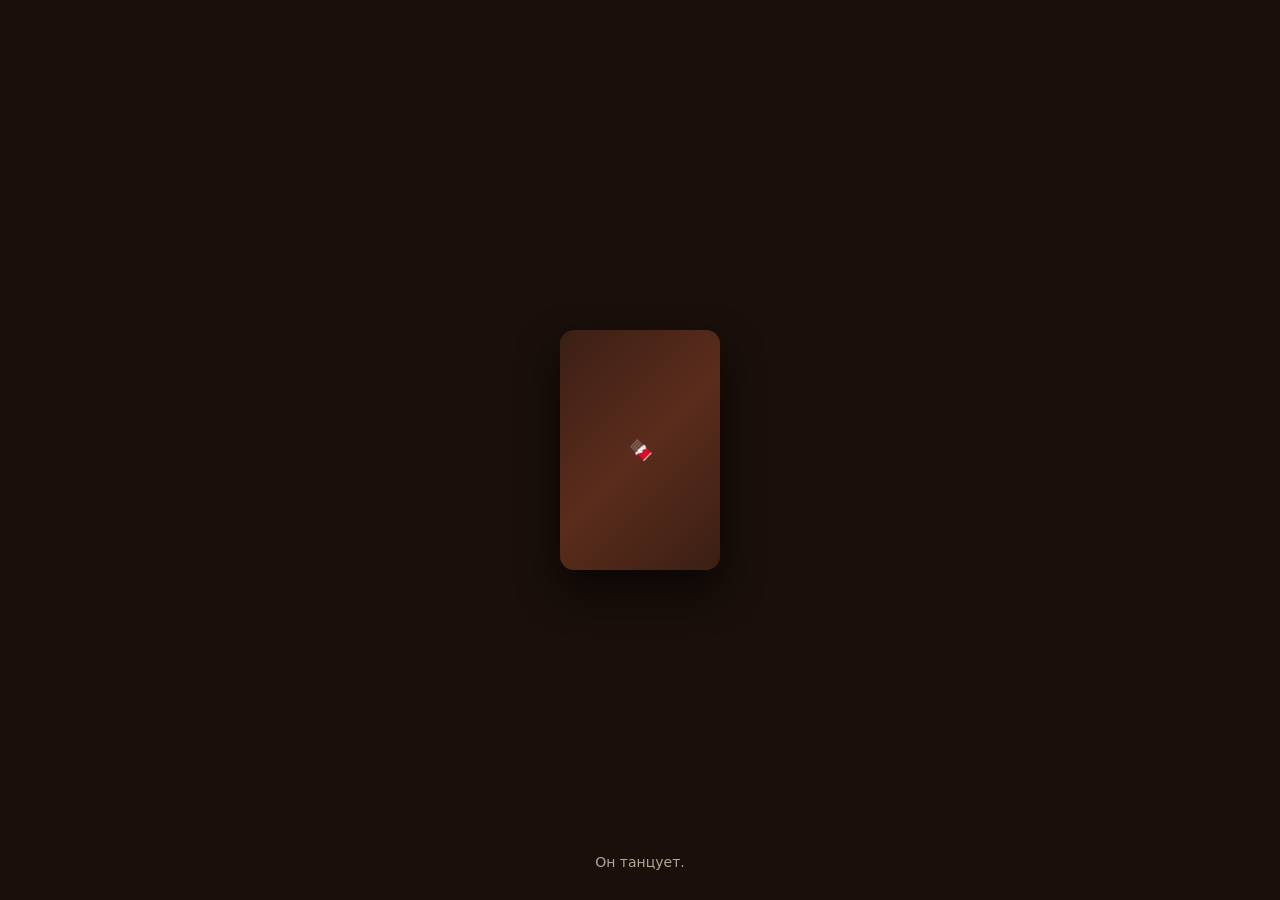
==== Index.html @ 428764fa "Revise HTML structure and styles for chocolate theme" ====
<!DOCTYPE html>
<html lang="ru">
<head>
  <meta charset="UTF-8" />
  <meta name="viewport" content="width=device-width, initial-scale=1.0"/>
  <title>Танцующий шоколад</title>

  <style>
    body {
      margin: 0;
      height: 100vh;
      background: #1a0f0a;
      display: flex;
      align-items: center;
      justify-content: center;
      font-family: system-ui, sans-serif;
      color: #f5e6d3;
      overflow: hidden;
      user-select: none;
    }

    #choco {
      width: 160px;
      height: 240px;
      background: linear-gradient(
        135deg,
        #3b1f14,
        #5a2c1c,
        #3b1f14
      );
      border-radius: 14px;
      box-shadow: 0 20px 40px rgba(0,0,0,0.6);
      display: flex;
      align-items: center;
      justify-content: center;
      font-size: 20px;
      text-align: center;
      animation: dance1 2s infinite ease-in-out;
    }

    #text {
      position: absolute;
      bottom: 30px;
      opacity: 0.7;
      font-size: 14px;
      text-align: center;
      padding: 0 20px;
    }

    @keyframes dance1 {
      0% { transform: rotate(-3deg) translateY(0); }
      50% { transform: rotate(3deg) translateY(-15px); }
      100% { transform: rotate(-3deg) translateY(0); }
    }

    @keyframes dance2 {
      0% { transform: scale(1) rotate(0); }
      50% { transform: scale(1.1) rotate(8deg); }
      100% { transform: scale(1) rotate(0); }
    }

    @keyframes dance3 {
      0% { transform: translateX(-10px); }
      25% { transform: translateX(10px); }
      50% { transform: translateX(-10px); }
      75% { transform: translateX(10px); }
      100% { transform: translateX(0); }
    }
  </style>
</head>
<body>

  <div id="choco">🍫</div>
  <div id="text">Он танцует.</div>

  <script>
    const choco = document.getElementById("choco");
    const text = document.getElementById("text");

    const dances = ["dance1", "dance2", "dance3"];
    const phrases = [
      "Я шоколад. Я танцую.",
      "Не спрашивай.",
      "Ты всё ещё здесь?",
      "Мне нравится ритм.",
      "Это не баг."
    ];

    let lastAction = Date.now();

    function randomDance() {
      const d = dances[Math.floor(Math.random() * dances.length)];
      choco.style.animation = d + " 1.8s infinite ease-in-out";
      text.textContent = phrases[Math.floor(Math.random() * phrases.length)];
    }

    choco.addEventListener("click", () => {
      randomDance();
      lastAction = Date.now();
    });

    setInterval(() => {
      if (Date.now() - lastAction > 8000) {
        text.textContent = "Ты просто смотришь. Это странно.";
      }
    }, 1000);
  </script>

</body>
</html>
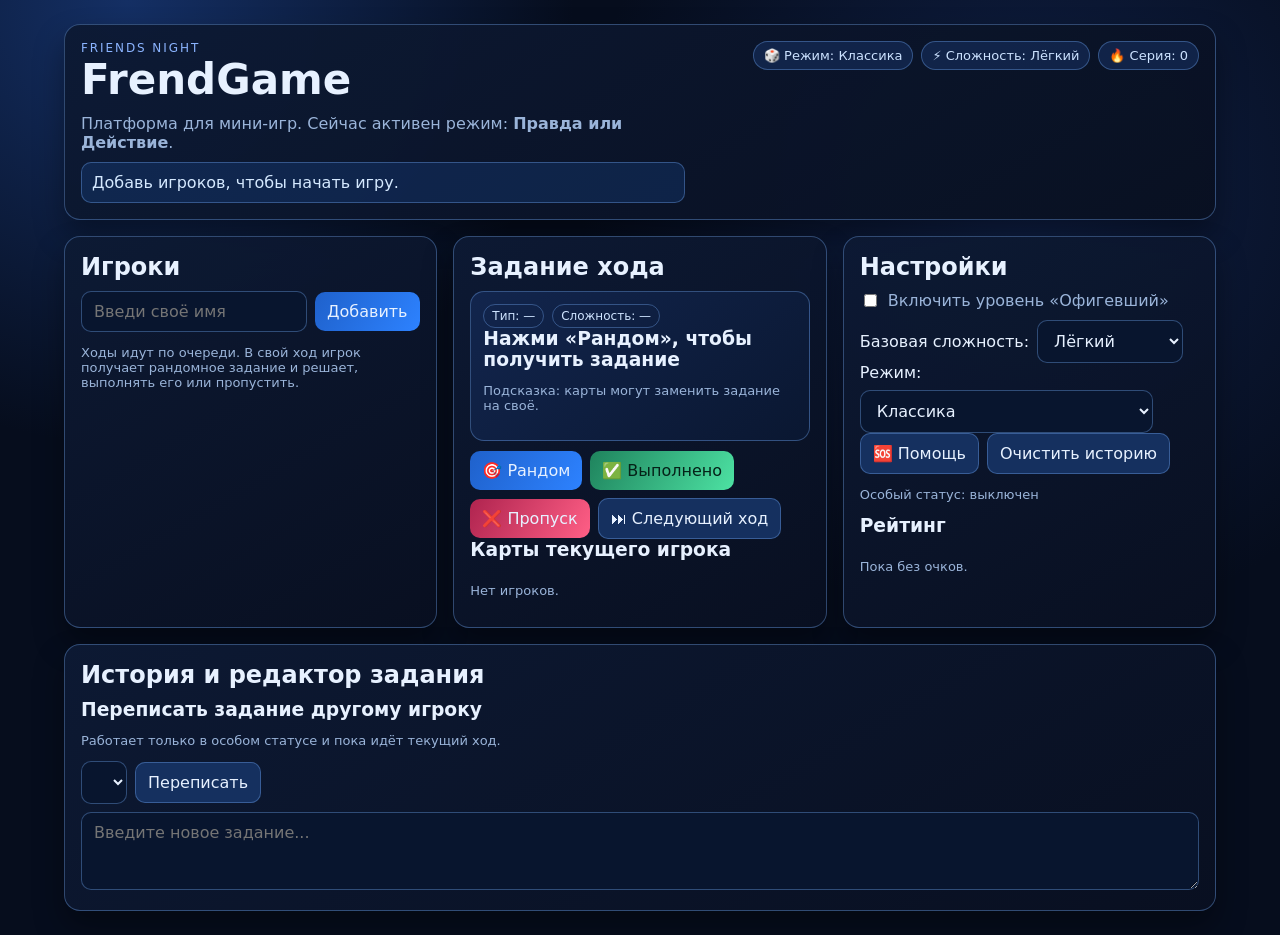
==== commit 257b929d: "Рефакторинг сайта в FrendGame с разделением на файлы" ====
--- a/Index.html
+++ b/Index.html
@@ -2,109 +2,110 @@
 <html lang="ru">
 <head>
   <meta charset="UTF-8" />
-  <meta name="viewport" content="width=device-width, initial-scale=1.0"/>
-  <title>Танцующий шоколад</title>
-
-  <style>
-    body {
-      margin: 0;
-      height: 100vh;
-      background: #1a0f0a;
-      display: flex;
-      align-items: center;
-      justify-content: center;
-      font-family: system-ui, sans-serif;
-      color: #f5e6d3;
-      overflow: hidden;
-      user-select: none;
-    }
-
-    #choco {
-      width: 160px;
-      height: 240px;
-      background: linear-gradient(
-        135deg,
-        #3b1f14,
-        #5a2c1c,
-        #3b1f14
-      );
-      border-radius: 14px;
-      box-shadow: 0 20px 40px rgba(0,0,0,0.6);
-      display: flex;
-      align-items: center;
-      justify-content: center;
-      font-size: 20px;
-      text-align: center;
-      animation: dance1 2s infinite ease-in-out;
-    }
-
-    #text {
-      position: absolute;
-      bottom: 30px;
-      opacity: 0.7;
-      font-size: 14px;
-      text-align: center;
-      padding: 0 20px;
-    }
-
-    @keyframes dance1 {
-      0% { transform: rotate(-3deg) translateY(0); }
-      50% { transform: rotate(3deg) translateY(-15px); }
-      100% { transform: rotate(-3deg) translateY(0); }
-    }
-
-    @keyframes dance2 {
-      0% { transform: scale(1) rotate(0); }
-      50% { transform: scale(1.1) rotate(8deg); }
-      100% { transform: scale(1) rotate(0); }
-    }
-
-    @keyframes dance3 {
-      0% { transform: translateX(-10px); }
-      25% { transform: translateX(10px); }
-      50% { transform: translateX(-10px); }
-      75% { transform: translateX(10px); }
-      100% { transform: translateX(0); }
-    }
-  </style>
+  <meta name="viewport" content="width=device-width, initial-scale=1.0" />
+  <title>FrendGame — Правда или Действие</title>
+  <link rel="stylesheet" href="styles.css" />
 </head>
 <body>
+  <main class="layout">
+    <header class="panel hero">
+      <div>
+        <p class="eyebrow">FRIENDS NIGHT</p>
+        <h1>FrendGame</h1>
+        <p class="subtitle">Платформа для мини-игр. Сейчас активен режим: <strong>Правда или Действие</strong>.</p>
+        <div id="turnStatus" class="status">Добавь игроков, чтобы начать игру.</div>
+      </div>
+      <div class="badges">
+        <span id="modeBadge" class="badge">🎲 Режим: Классика</span>
+        <span id="difficultyBadge" class="badge">⚡ Сложность: Лёгкий</span>
+        <span id="streakBadge" class="badge">🔥 Серия: 0</span>
+      </div>
+    </header>
 
-  <div id="choco">🍫</div>
-  <div id="text">Он танцует.</div>
+    <section class="grid">
+      <article class="panel">
+        <h2>Игроки</h2>
+        <div class="row">
+          <input id="playerName" type="text" placeholder="Введи своё имя" />
+          <button id="addPlayerBtn">Добавить</button>
+        </div>
+        <p class="hint">Ходы идут по очереди. В свой ход игрок получает рандомное задание и решает, выполнять его или пропустить.</p>
+        <ul id="playersList" class="list"></ul>
+      </article>
 
-  <script>
-    const choco = document.getElementById("choco");
-    const text = document.getElementById("text");
+      <article class="panel">
+        <h2>Задание хода</h2>
+        <div class="task">
+          <div class="row">
+            <span id="taskType" class="pill">Тип: —</span>
+            <span id="taskDiff" class="pill">Сложность: —</span>
+          </div>
+          <h3 id="taskText">Нажми «Рандом», чтобы получить задание</h3>
+          <p id="taskHint" class="hint">Подсказка: карты могут заменить задание на своё.</p>
+        </div>
 
-    const dances = ["dance1", "dance2", "dance3"];
-    const phrases = [
-      "Я шоколад. Я танцую.",
-      "Не спрашивай.",
-      "Ты всё ещё здесь?",
-      "Мне нравится ритм.",
-      "Это не баг."
-    ];
+        <div class="row controls">
+          <button id="randomBtn">🎯 Рандом</button>
+          <button id="doneBtn" class="ok">✅ Выполнено</button>
+          <button id="failBtn" class="danger">❌ Пропуск</button>
+          <button id="nextTurnBtn" class="secondary">⏭ Следующий ход</button>
+        </div>
 
-    let lastAction = Date.now();
+        <h3>Карты текущего игрока</h3>
+        <div id="playerCards" class="cards"></div>
+      </article>
 
-    function randomDance() {
-      const d = dances[Math.floor(Math.random() * dances.length)];
-      choco.style.animation = d + " 1.8s infinite ease-in-out";
-      text.textContent = phrases[Math.floor(Math.random() * phrases.length)];
-    }
+      <article class="panel">
+        <h2>Настройки</h2>
 
-    choco.addEventListener("click", () => {
-      randomDance();
-      lastAction = Date.now();
-    });
+        <label class="switch">
+          <input type="checkbox" id="ultraEnabled" />
+          Включить уровень «Офигевший»
+        </label>
 
-    setInterval(() => {
-      if (Date.now() - lastAction > 8000) {
-        text.textContent = "Ты просто смотришь. Это странно.";
-      }
-    }, 1000);
-  </script>
+        <div class="row">
+          <label for="difficultySelect">Базовая сложность:</label>
+          <select id="difficultySelect">
+            <option value="easy">Лёгкий</option>
+            <option value="hard">Сложный</option>
+            <option value="ultra">Офигевший</option>
+          </select>
+        </div>
 
+        <div class="row">
+          <label for="modeSelect">Режим:</label>
+          <select id="modeSelect">
+            <option value="classic">Классика</option>
+            <option value="ai">ИИ режим (без ограничений)</option>
+          </select>
+        </div>
+
+        <div class="row">
+          <button id="helpBtn" class="secondary">🆘 Помощь</button>
+          <button id="clearLogBtn" class="secondary">Очистить историю</button>
+        </div>
+
+        <p id="specialStatus" class="hint">Особый статус: выключен</p>
+
+        <h3>Рейтинг</h3>
+        <div id="scoreBoard" class="score"></div>
+      </article>
+
+      <article class="panel wide">
+        <h2>История и редактор задания</h2>
+        <ul id="gameLog" class="list"></ul>
+
+        <h3>Переписать задание другому игроку</h3>
+        <p class="hint">Работает только в особом статусе и пока идёт текущий ход.</p>
+        <div class="row">
+          <select id="targetPlayer"></select>
+          <button id="rewriteBtn" class="secondary">Переписать</button>
+        </div>
+        <textarea id="rewriteText" placeholder="Введите новое задание..."></textarea>
+      </article>
+    </section>
+  </main>
+
+  <script type="module" src="app.js"></script>
 </body>
 </html>
--- a/styles.css
+++ b/styles.css
@@ -0,0 +1,166 @@
+:root {
+  --bg: #060d1d;
+  --panel: #0d1a34;
+  --panel-2: #12264d;
+  --text: #e7f1ff;
+  --muted: #9ab4d9;
+  --accent: #2d82ff;
+  --line: rgba(120, 178, 255, 0.35);
+  --good: #4de2a3;
+  --bad: #ff5f86;
+}
+
+* { box-sizing: border-box; }
+
+body {
+  margin: 0;
+  background:
+    radial-gradient(circle at 10% 0%, #142f64 0%, transparent 30%),
+    radial-gradient(circle at 80% 20%, #0f1f44 0%, transparent 35%),
+    var(--bg);
+  color: var(--text);
+  font-family: Inter, system-ui, sans-serif;
+}
+
+.layout {
+  max-width: 1200px;
+  margin: 0 auto;
+  padding: 24px;
+  display: grid;
+  gap: 16px;
+}
+
+.panel {
+  background: linear-gradient(150deg, rgba(13, 26, 52, .96), rgba(9, 16, 33, .96));
+  border: 1px solid var(--line);
+  border-radius: 16px;
+  padding: 16px;
+  box-shadow: 0 16px 30px rgba(0, 0, 0, .35);
+}
+
+.hero {
+  display: grid;
+  grid-template-columns: 1.2fr 1fr;
+  gap: 10px;
+  align-items: start;
+}
+
+.eyebrow {
+  letter-spacing: .16em;
+  font-size: 12px;
+  color: #8bb4ff;
+  margin: 0;
+}
+
+h1, h2, h3 { margin: 0 0 10px; }
+h1 { font-size: clamp(28px, 4vw, 42px); }
+.subtitle { margin: 0 0 10px; color: var(--muted); }
+
+.status {
+  border: 1px solid var(--line);
+  background: rgba(45, 130, 255, 0.15);
+  color: #d5e9ff;
+  border-radius: 10px;
+  padding: 10px;
+}
+
+.badges { display: flex; flex-wrap: wrap; gap: 8px; justify-content: flex-end; }
+.badge {
+  border: 1px solid var(--line);
+  border-radius: 999px;
+  padding: 6px 10px;
+  background: rgba(20, 43, 88, 0.7);
+  color: #cce2ff;
+  font-size: 13px;
+}
+
+.grid {
+  display: grid;
+  grid-template-columns: repeat(3, minmax(250px, 1fr));
+  gap: 16px;
+}
+
+.wide { grid-column: span 3; }
+
+.row { display: flex; flex-wrap: wrap; gap: 8px; align-items: center; }
+
+input, select, button, textarea {
+  background: #08152e;
+  color: var(--text);
+  border: 1px solid var(--line);
+  border-radius: 10px;
+  padding: 10px 12px;
+  font: inherit;
+}
+
+input, select { min-height: 40px; }
+input[type="checkbox"] { min-height: auto; accent-color: var(--accent); }
+textarea { width: 100%; min-height: 78px; resize: vertical; margin-top: 8px; }
+
+button {
+  border: none;
+  background: linear-gradient(120deg, #1f61cb, #2d82ff);
+  cursor: pointer;
+}
+
+button.secondary {
+  background: #15305f;
+  border: 1px solid var(--line);
+}
+
+button.ok { background: linear-gradient(120deg, #1f835d, var(--good)); color: #052218; }
+button.danger { background: linear-gradient(120deg, #af244f, var(--bad)); }
+
+.list { margin: 0; padding-left: 18px; color: var(--muted); }
+.hint { color: var(--muted); font-size: 13px; }
+
+.task {
+  border: 1px solid var(--line);
+  border-radius: 14px;
+  background: linear-gradient(140deg, #12254d, #0a1731);
+  padding: 12px;
+  min-height: 150px;
+}
+
+.pill {
+  border: 1px solid var(--line);
+  border-radius: 999px;
+  padding: 4px 8px;
+  font-size: 12px;
+  color: #cfe4ff;
+}
+
+.controls { margin-top: 10px; }
+
+.cards {
+  display: grid;
+  grid-template-columns: repeat(auto-fit, minmax(140px, 1fr));
+  gap: 8px;
+}
+
+.card {
+  border: 1px solid var(--line);
+  border-radius: 12px;
+  background: rgba(20, 43, 88, .45);
+  padding: 8px;
+  font-size: 13px;
+}
+
+.score { display: grid; gap: 8px; }
+.score-item {
+  display: flex;
+  justify-content: space-between;
+  border: 1px solid var(--line);
+  border-radius: 10px;
+  padding: 8px 10px;
+  background: rgba(10, 24, 50, 0.75);
+}
+
+.switch { display: flex; gap: 8px; align-items: center; color: var(--muted); margin-bottom: 10px; }
+
+@media (max-width: 980px) {
+  .hero { grid-template-columns: 1fr; }
+  .badges { justify-content: flex-start; }
+  .grid { grid-template-columns: 1fr; }
+  .wide { grid-column: span 1; }
+}
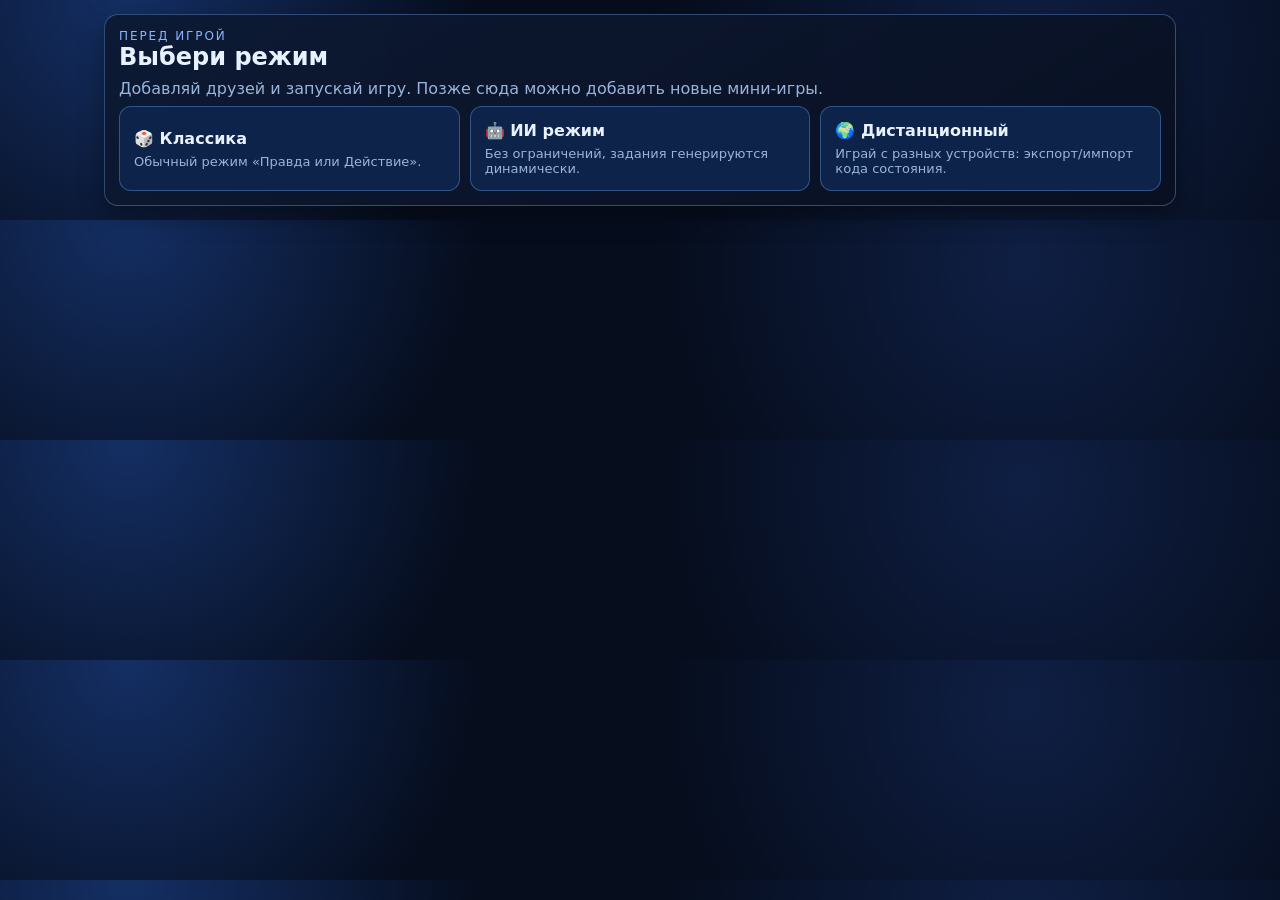
==== commit 76a11452: "Устранить конфликт ветки и добавить fallback от 404" ====
--- a/Index.html
+++ b/Index.html
@@ -8,101 +8,108 @@
 </head>
 <body>
   <main class="layout">
-    <header class="panel hero">
-      <div>
-        <p class="eyebrow">FRIENDS NIGHT</p>
-        <h1>FrendGame</h1>
-        <p class="subtitle">Платформа для мини-игр. Сейчас активен режим: <strong>Правда или Действие</strong>.</p>
-        <div id="turnStatus" class="status">Добавь игроков, чтобы начать игру.</div>
+    <section id="modeGate" class="panel gate">
+      <p class="eyebrow">ПЕРЕД ИГРОЙ</p>
+      <h1>Выбери режим</h1>
+      <p class="subtitle">Добавляй друзей и запускай игру. Позже сюда можно добавить новые мини‑игры.</p>
+      <div class="mode-grid">
+        <button class="mode-btn" data-gamemode="classic">
+          <strong>🎲 Классика</strong>
+          <span>Обычный режим «Правда или Действие».</span>
+        </button>
+        <button class="mode-btn" data-gamemode="ai">
+          <strong>🤖 ИИ режим</strong>
+          <span>Без ограничений, задания генерируются динамически.</span>
+        </button>
+        <button class="mode-btn" data-gamemode="remote">
+          <strong>🌍 Дистанционный</strong>
+          <span>Играй с разных устройств: экспорт/импорт кода состояния.</span>
+        </button>
       </div>
-      <div class="badges">
-        <span id="modeBadge" class="badge">🎲 Режим: Классика</span>
-        <span id="difficultyBadge" class="badge">⚡ Сложность: Лёгкий</span>
-        <span id="streakBadge" class="badge">🔥 Серия: 0</span>
-      </div>
-    </header>
+    </section>
 
-    <section class="grid">
-      <article class="panel">
-        <h2>Игроки</h2>
-        <div class="row">
-          <input id="playerName" type="text" placeholder="Введи своё имя" />
-          <button id="addPlayerBtn">Добавить</button>
+    <section id="gameApp" class="hidden">
+      <header class="panel hero">
+        <div>
+          <p class="eyebrow">FRIENDS NIGHT</p>
+          <h1>FrendGame</h1>
+          <p class="subtitle">Первый режим: <strong>Правда или Действие</strong>.</p>
+          <div id="turnStatus" class="status">Добавь игроков, чтобы начать игру.</div>
         </div>
-        <p class="hint">Ходы идут по очереди. В свой ход игрок получает рандомное задание и решает, выполнять его или пропустить.</p>
-        <ul id="playersList" class="list"></ul>
-      </article>
+        <div class="badges">
+          <span id="modeBadge" class="badge">🎲 Режим: Классика</span>
+          <span id="difficultyBadge" class="badge">⚡ Сложность: Лёгкий</span>
+          <span id="streakBadge" class="badge">🔥 Серия: 0</span>
+        </div>
+      </header>
 
-      <article class="panel">
-        <h2>Задание хода</h2>
-        <div class="task">
+      <section class="grid">
+        <article class="panel">
+          <h2>Игроки</h2>
           <div class="row">
-            <span id="taskType" class="pill">Тип: —</span>
-            <span id="taskDiff" class="pill">Сложность: —</span>
+            <input id="playerName" type="text" placeholder="Введи имя" />
+            <button id="addPlayerBtn">Добавить</button>
           </div>
-          <h3 id="taskText">Нажми «Рандом», чтобы получить задание</h3>
-          <p id="taskHint" class="hint">Подсказка: карты могут заменить задание на своё.</p>
-        </div>
+          <p class="hint">Ходы идут по очереди. Нажми «Рандом», выполни задание и получай карты.</p>
+          <ul id="playersList" class="list"></ul>
+        </article>
 
-        <div class="row controls">
-          <button id="randomBtn">🎯 Рандом</button>
-          <button id="doneBtn" class="ok">✅ Выполнено</button>
-          <button id="failBtn" class="danger">❌ Пропуск</button>
-          <button id="nextTurnBtn" class="secondary">⏭ Следующий ход</button>
-        </div>
+        <article class="panel">
+          <h2>Задание</h2>
+          <div class="task">
+            <div class="row">
+              <span id="taskType" class="pill">Тип: —</span>
+              <span id="taskDiff" class="pill">Сложность: —</span>
+            </div>
+            <h3 id="taskText">Нажми «Рандом», чтобы получить задание</h3>
+            <p id="taskHint" class="hint">Подсказка: карты могут заменить задание на своё.</p>
+          </div>
 
-        <h3>Карты текущего игрока</h3>
-        <div id="playerCards" class="cards"></div>
-      </article>
+          <div class="row controls">
+            <button id="randomBtn">🎯 Рандом</button>
+            <button id="doneBtn" class="ok">✅ Выполнено</button>
+            <button id="failBtn" class="danger">❌ Пропуск</button>
+            <button id="nextTurnBtn" class="secondary">⏭ Следующий ход</button>
+          </div>
 
-      <article class="panel">
-        <h2>Настройки</h2>
+          <h3>Карты текущего игрока</h3>
+          <div id="playerCards" class="cards"></div>
+        </article>
 
-        <label class="switch">
-          <input type="checkbox" id="ultraEnabled" />
-          Включить уровень «Офигевший»
-        </label>
+        <article class="panel">
+          <h2>Настройки</h2>
+          <label class="switch"><input type="checkbox" id="ultraEnabled" /> Включить уровень «Офигевший»</label>
+          <div class="row">
+            <label for="difficultySelect">Базовая сложность:</label>
+            <select id="difficultySelect">
+              <option value="easy">Лёгкий</option>
+              <option value="hard">Сложный</option>
+              <option value="ultra">Офигевший</option>
+            </select>
+          </div>
+          <div class="row">
+            <button id="helpBtn" class="secondary">🆘 Помощь</button>
+            <button id="clearLogBtn" class="secondary">Очистить историю</button>
+          </div>
+          <h3>Рейтинг</h3>
+          <div id="scoreBoard" class="score"></div>
+        </article>
 
-        <div class="row">
-          <label for="difficultySelect">Базовая сложность:</label>
-          <select id="difficultySelect">
-            <option value="easy">Лёгкий</option>
-            <option value="hard">Сложный</option>
-            <option value="ultra">Офигевший</option>
-          </select>
-        </div>
+        <article id="remotePanel" class="panel wide hidden">
+          <h2>Дистанционная игра (beta)</h2>
+          <p class="hint">Чтобы играть с разных устройств: нажми «Экспорт», отправь код другу, на другом устройстве вставь код и нажми «Импорт».</p>
+          <div class="row">
+            <button id="exportStateBtn" class="secondary">Экспорт кода</button>
+            <button id="importStateBtn" class="secondary">Импорт кода</button>
+          </div>
+          <textarea id="syncPayload" placeholder="Код состояния для обмена между устройствами"></textarea>
+        </article>
 
-        <div class="row">
-          <label for="modeSelect">Режим:</label>
-          <select id="modeSelect">
-            <option value="classic">Классика</option>
-            <option value="ai">ИИ режим (без ограничений)</option>
-          </select>
-        </div>
-
-        <div class="row">
-          <button id="helpBtn" class="secondary">🆘 Помощь</button>
-          <button id="clearLogBtn" class="secondary">Очистить историю</button>
-        </div>
-
-        <p id="specialStatus" class="hint">Особый статус: выключен</p>
-
-        <h3>Рейтинг</h3>
-        <div id="scoreBoard" class="score"></div>
-      </article>
-
-      <article class="panel wide">
-        <h2>История и редактор задания</h2>
-        <ul id="gameLog" class="list"></ul>
-
-        <h3>Переписать задание другому игроку</h3>
-        <p class="hint">Работает только в особом статусе и пока идёт текущий ход.</p>
-        <div class="row">
-          <select id="targetPlayer"></select>
-          <button id="rewriteBtn" class="secondary">Переписать</button>
-        </div>
-        <textarea id="rewriteText" placeholder="Введите новое задание..."></textarea>
-      </article>
+        <article class="panel wide">
+          <h2>История</h2>
+          <ul id="gameLog" class="list"></ul>
+        </article>
+      </section>
     </section>
   </main>
 
--- a/styles.css
+++ b/styles.css
@@ -1,7 +1,5 @@
 :root {
   --bg: #060d1d;
-  --panel: #0d1a34;
-  --panel-2: #12264d;
   --text: #e7f1ff;
   --muted: #9ab4d9;
   --accent: #2d82ff;
@@ -9,158 +7,59 @@
   --good: #4de2a3;
   --bad: #ff5f86;
 }
-
 * { box-sizing: border-box; }
-
 body {
   margin: 0;
-  background:
-    radial-gradient(circle at 10% 0%, #142f64 0%, transparent 30%),
-    radial-gradient(circle at 80% 20%, #0f1f44 0%, transparent 35%),
-    var(--bg);
+  background: radial-gradient(circle at 10% 0%, #142f64 0%, transparent 30%), radial-gradient(circle at 80% 20%, #0f1f44 0%, transparent 35%), var(--bg);
   color: var(--text);
   font-family: Inter, system-ui, sans-serif;
 }
+.layout { max-width: 1100px; margin: 0 auto; padding: 14px; display: grid; gap: 12px; }
+.panel { background: linear-gradient(150deg, rgba(13, 26, 52, .96), rgba(9, 16, 33, .96)); border: 1px solid var(--line); border-radius: 14px; padding: 14px; box-shadow: 0 10px 26px rgba(0, 0, 0, .35); }
+.hidden { display: none !important; }
 
-.layout {
-  max-width: 1200px;
-  margin: 0 auto;
-  padding: 24px;
-  display: grid;
-  gap: 16px;
-}
+.gate h1 { margin: 0 0 8px; }
+.mode-grid { display: grid; grid-template-columns: repeat(auto-fit, minmax(220px, 1fr)); gap: 10px; }
+.mode-btn { text-align: left; padding: 14px; border-radius: 12px; border: 1px solid var(--line); background: #0d234a; color: var(--text); }
+.mode-btn span { display: block; color: var(--muted); font-size: 13px; margin-top: 6px; }
 
-.panel {
-  background: linear-gradient(150deg, rgba(13, 26, 52, .96), rgba(9, 16, 33, .96));
-  border: 1px solid var(--line);
-  border-radius: 16px;
-  padding: 16px;
-  box-shadow: 0 16px 30px rgba(0, 0, 0, .35);
-}
+.hero { display: grid; grid-template-columns: 1fr; gap: 10px; }
+.eyebrow { letter-spacing: .16em; font-size: 12px; color: #8bb4ff; margin: 0; }
+h1, h2, h3 { margin: 0 0 10px; }
+.subtitle { margin: 0 0 8px; color: var(--muted); }
+.status { border: 1px solid var(--line); background: rgba(45, 130, 255, 0.15); color: #d5e9ff; border-radius: 10px; padding: 10px; }
+.badges { display: flex; flex-wrap: wrap; gap: 8px; }
+.badge { border: 1px solid var(--line); border-radius: 999px; padding: 6px 10px; background: rgba(20, 43, 88, 0.7); color: #cce2ff; font-size: 13px; }
 
-.hero {
-  display: grid;
-  grid-template-columns: 1.2fr 1fr;
-  gap: 10px;
-  align-items: start;
-}
-
-.eyebrow {
-  letter-spacing: .16em;
-  font-size: 12px;
-  color: #8bb4ff;
-  margin: 0;
-}
-
-h1, h2, h3 { margin: 0 0 10px; }
-h1 { font-size: clamp(28px, 4vw, 42px); }
-.subtitle { margin: 0 0 10px; color: var(--muted); }
-
-.status {
-  border: 1px solid var(--line);
-  background: rgba(45, 130, 255, 0.15);
-  color: #d5e9ff;
-  border-radius: 10px;
-  padding: 10px;
-}
-
-.badges { display: flex; flex-wrap: wrap; gap: 8px; justify-content: flex-end; }
-.badge {
-  border: 1px solid var(--line);
-  border-radius: 999px;
-  padding: 6px 10px;
-  background: rgba(20, 43, 88, 0.7);
-  color: #cce2ff;
-  font-size: 13px;
-}
-
-.grid {
-  display: grid;
-  grid-template-columns: repeat(3, minmax(250px, 1fr));
-  gap: 16px;
-}
-
-.wide { grid-column: span 3; }
-
+.grid { display: grid; grid-template-columns: 1fr; gap: 12px; }
+.wide { grid-column: span 1; }
 .row { display: flex; flex-wrap: wrap; gap: 8px; align-items: center; }
 
 input, select, button, textarea {
-  background: #08152e;
-  color: var(--text);
-  border: 1px solid var(--line);
-  border-radius: 10px;
-  padding: 10px 12px;
-  font: inherit;
+  background: #08152e; color: var(--text); border: 1px solid var(--line);
+  border-radius: 10px; padding: 10px 12px; font: inherit;
 }
-
-input, select { min-height: 40px; }
+input, select, button { min-height: 42px; }
 input[type="checkbox"] { min-height: auto; accent-color: var(--accent); }
-textarea { width: 100%; min-height: 78px; resize: vertical; margin-top: 8px; }
-
-button {
-  border: none;
-  background: linear-gradient(120deg, #1f61cb, #2d82ff);
-  cursor: pointer;
-}
-
-button.secondary {
-  background: #15305f;
-  border: 1px solid var(--line);
-}
-
+textarea { width: 100%; min-height: 92px; resize: vertical; }
+button { border: none; background: linear-gradient(120deg, #1f61cb, #2d82ff); cursor: pointer; }
+button.secondary { background: #15305f; border: 1px solid var(--line); }
 button.ok { background: linear-gradient(120deg, #1f835d, var(--good)); color: #052218; }
 button.danger { background: linear-gradient(120deg, #af244f, var(--bad)); }
 
 .list { margin: 0; padding-left: 18px; color: var(--muted); }
 .hint { color: var(--muted); font-size: 13px; }
-
-.task {
-  border: 1px solid var(--line);
-  border-radius: 14px;
-  background: linear-gradient(140deg, #12254d, #0a1731);
-  padding: 12px;
-  min-height: 150px;
-}
-
-.pill {
-  border: 1px solid var(--line);
-  border-radius: 999px;
-  padding: 4px 8px;
-  font-size: 12px;
-  color: #cfe4ff;
-}
-
-.controls { margin-top: 10px; }
-
-.cards {
-  display: grid;
-  grid-template-columns: repeat(auto-fit, minmax(140px, 1fr));
-  gap: 8px;
-}
-
-.card {
-  border: 1px solid var(--line);
-  border-radius: 12px;
-  background: rgba(20, 43, 88, .45);
-  padding: 8px;
-  font-size: 13px;
-}
-
+.task { border: 1px solid var(--line); border-radius: 14px; background: linear-gradient(140deg, #12254d, #0a1731); padding: 12px; min-height: 136px; }
+.pill { border: 1px solid var(--line); border-radius: 999px; padding: 4px 8px; font-size: 12px; color: #cfe4ff; }
+.cards { display: grid; grid-template-columns: repeat(auto-fit, minmax(140px, 1fr)); gap: 8px; }
+.card { border: 1px solid var(--line); border-radius: 12px; background: rgba(20, 43, 88, .45); padding: 8px; font-size: 13px; }
 .score { display: grid; gap: 8px; }
-.score-item {
-  display: flex;
-  justify-content: space-between;
-  border: 1px solid var(--line);
-  border-radius: 10px;
-  padding: 8px 10px;
-  background: rgba(10, 24, 50, 0.75);
-}
-
+.score-item { display: flex; justify-content: space-between; border: 1px solid var(--line); border-radius: 10px; padding: 8px 10px; background: rgba(10, 24, 50, 0.75); }
 .switch { display: flex; gap: 8px; align-items: center; color: var(--muted); margin-bottom: 10px; }
 
-@media (max-width: 980px) {
-  .hero { grid-template-columns: 1fr; }
-  .badges { justify-content: flex-start; }
-  .grid { grid-template-columns: 1fr; }
-  .wide { grid-column: span 1; }
+@media (min-width: 900px) {
+  .hero { grid-template-columns: 1.2fr 1fr; }
+  .badges { justify-content: flex-end; }
+  .grid { grid-template-columns: repeat(3, minmax(220px, 1fr)); }
+  .wide { grid-column: span 3; }
 }
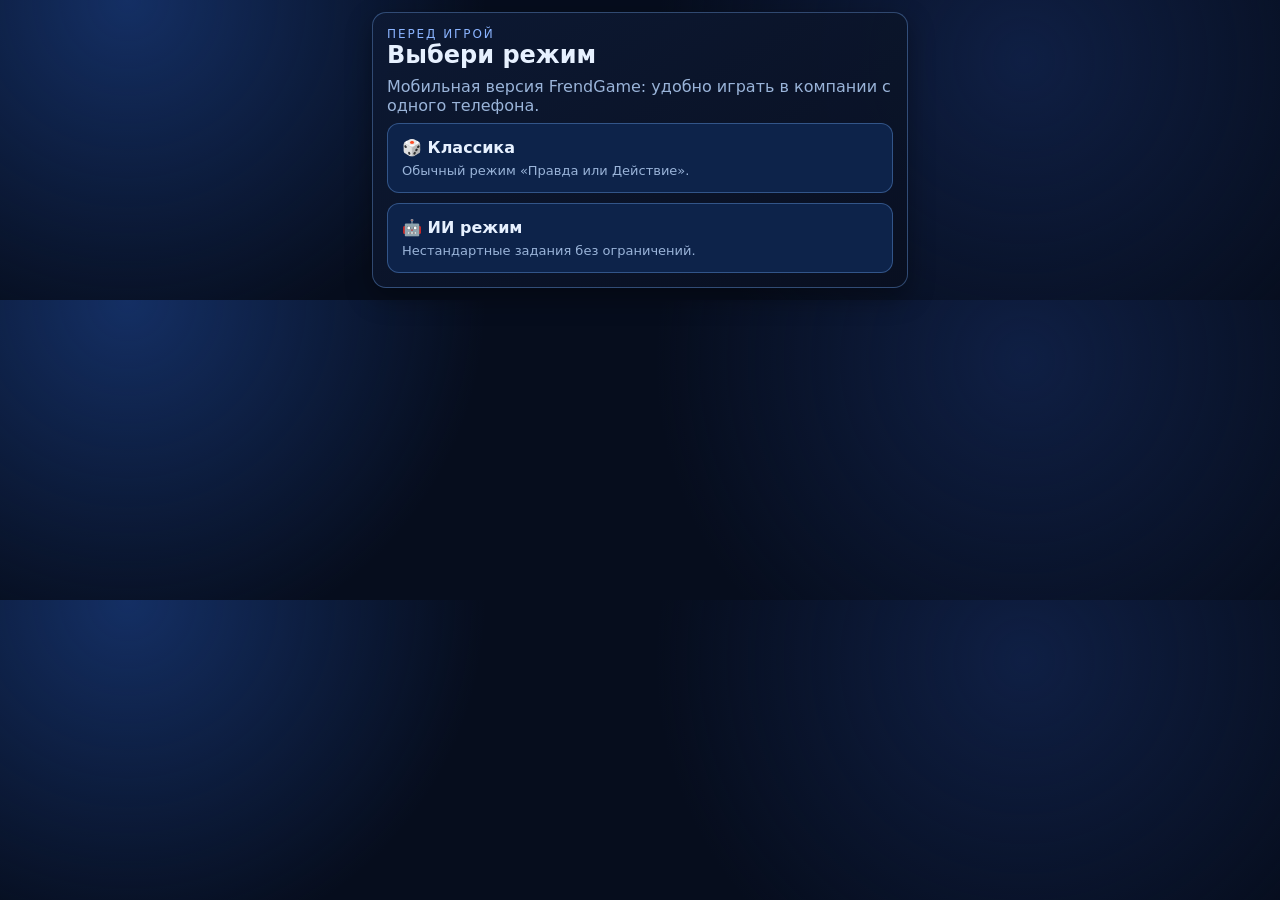
==== commit 3d39ba73: "Убрать онлайн-режим и сделать акцент на мобильной версии" ====
--- a/Index.html
+++ b/Index.html
@@ -7,11 +7,11 @@
   <link rel="stylesheet" href="styles.css" />
 </head>
 <body>
-  <main class="layout">
+  <main class="layout mobile-only">
     <section id="modeGate" class="panel gate">
       <p class="eyebrow">ПЕРЕД ИГРОЙ</p>
       <h1>Выбери режим</h1>
-      <p class="subtitle">Добавляй друзей и запускай игру. Позже сюда можно добавить новые мини‑игры.</p>
+      <p class="subtitle">Мобильная версия FrendGame: удобно играть в компании с одного телефона.</p>
       <div class="mode-grid">
         <button class="mode-btn" data-gamemode="classic">
           <strong>🎲 Классика</strong>
@@ -19,11 +19,7 @@
         </button>
         <button class="mode-btn" data-gamemode="ai">
           <strong>🤖 ИИ режим</strong>
-          <span>Без ограничений, задания генерируются динамически.</span>
-        </button>
-        <button class="mode-btn" data-gamemode="remote">
-          <strong>🌍 Дистанционный</strong>
-          <span>Играй с разных устройств: экспорт/импорт кода состояния.</span>
+          <span>Нестандартные задания без ограничений.</span>
         </button>
       </div>
     </section>
@@ -95,16 +91,6 @@
           <div id="scoreBoard" class="score"></div>
         </article>
 
-        <article id="remotePanel" class="panel wide hidden">
-          <h2>Дистанционная игра (beta)</h2>
-          <p class="hint">Чтобы играть с разных устройств: нажми «Экспорт», отправь код другу, на другом устройстве вставь код и нажми «Импорт».</p>
-          <div class="row">
-            <button id="exportStateBtn" class="secondary">Экспорт кода</button>
-            <button id="importStateBtn" class="secondary">Импорт кода</button>
-          </div>
-          <textarea id="syncPayload" placeholder="Код состояния для обмена между устройствами"></textarea>
-        </article>
-
         <article class="panel wide">
           <h2>История</h2>
           <ul id="gameLog" class="list"></ul>
--- a/styles.css
+++ b/styles.css
@@ -14,15 +14,13 @@
   color: var(--text);
   font-family: Inter, system-ui, sans-serif;
 }
-.layout { max-width: 1100px; margin: 0 auto; padding: 14px; display: grid; gap: 12px; }
+.layout.mobile-only { max-width: 560px; margin: 0 auto; padding: 12px; display: grid; gap: 10px; }
 .panel { background: linear-gradient(150deg, rgba(13, 26, 52, .96), rgba(9, 16, 33, .96)); border: 1px solid var(--line); border-radius: 14px; padding: 14px; box-shadow: 0 10px 26px rgba(0, 0, 0, .35); }
 .hidden { display: none !important; }
-
 .gate h1 { margin: 0 0 8px; }
-.mode-grid { display: grid; grid-template-columns: repeat(auto-fit, minmax(220px, 1fr)); gap: 10px; }
+.mode-grid { display: grid; grid-template-columns: 1fr; gap: 10px; }
 .mode-btn { text-align: left; padding: 14px; border-radius: 12px; border: 1px solid var(--line); background: #0d234a; color: var(--text); }
 .mode-btn span { display: block; color: var(--muted); font-size: 13px; margin-top: 6px; }
-
 .hero { display: grid; grid-template-columns: 1fr; gap: 10px; }
 .eyebrow { letter-spacing: .16em; font-size: 12px; color: #8bb4ff; margin: 0; }
 h1, h2, h3 { margin: 0 0 10px; }
@@ -30,36 +28,20 @@
 .status { border: 1px solid var(--line); background: rgba(45, 130, 255, 0.15); color: #d5e9ff; border-radius: 10px; padding: 10px; }
 .badges { display: flex; flex-wrap: wrap; gap: 8px; }
 .badge { border: 1px solid var(--line); border-radius: 999px; padding: 6px 10px; background: rgba(20, 43, 88, 0.7); color: #cce2ff; font-size: 13px; }
-
-.grid { display: grid; grid-template-columns: 1fr; gap: 12px; }
-.wide { grid-column: span 1; }
+.grid { display: grid; grid-template-columns: 1fr; gap: 10px; }
 .row { display: flex; flex-wrap: wrap; gap: 8px; align-items: center; }
-
-input, select, button, textarea {
-  background: #08152e; color: var(--text); border: 1px solid var(--line);
-  border-radius: 10px; padding: 10px 12px; font: inherit;
-}
-input, select, button { min-height: 42px; }
-input[type="checkbox"] { min-height: auto; accent-color: var(--accent); }
-textarea { width: 100%; min-height: 92px; resize: vertical; }
+input, select, button, textarea { width: 100%; background: #08152e; color: var(--text); border: 1px solid var(--line); border-radius: 10px; padding: 12px; font: inherit; }
 button { border: none; background: linear-gradient(120deg, #1f61cb, #2d82ff); cursor: pointer; }
 button.secondary { background: #15305f; border: 1px solid var(--line); }
 button.ok { background: linear-gradient(120deg, #1f835d, var(--good)); color: #052218; }
 button.danger { background: linear-gradient(120deg, #af244f, var(--bad)); }
-
 .list { margin: 0; padding-left: 18px; color: var(--muted); }
 .hint { color: var(--muted); font-size: 13px; }
 .task { border: 1px solid var(--line); border-radius: 14px; background: linear-gradient(140deg, #12254d, #0a1731); padding: 12px; min-height: 136px; }
-.pill { border: 1px solid var(--line); border-radius: 999px; padding: 4px 8px; font-size: 12px; color: #cfe4ff; }
-.cards { display: grid; grid-template-columns: repeat(auto-fit, minmax(140px, 1fr)); gap: 8px; }
+.pill { border: 1px solid var(--line); border-radius: 999px; padding: 4px 8px; font-size: 12px; color: #cfe4ff; width: auto; }
+.cards { display: grid; grid-template-columns: 1fr; gap: 8px; }
 .card { border: 1px solid var(--line); border-radius: 12px; background: rgba(20, 43, 88, .45); padding: 8px; font-size: 13px; }
 .score { display: grid; gap: 8px; }
 .score-item { display: flex; justify-content: space-between; border: 1px solid var(--line); border-radius: 10px; padding: 8px 10px; background: rgba(10, 24, 50, 0.75); }
 .switch { display: flex; gap: 8px; align-items: center; color: var(--muted); margin-bottom: 10px; }
-
-@media (min-width: 900px) {
-  .hero { grid-template-columns: 1.2fr 1fr; }
-  .badges { justify-content: flex-end; }
-  .grid { grid-template-columns: repeat(3, minmax(220px, 1fr)); }
-  .wide { grid-column: span 3; }
-}
+.switch input[type="checkbox"] { width: auto; }
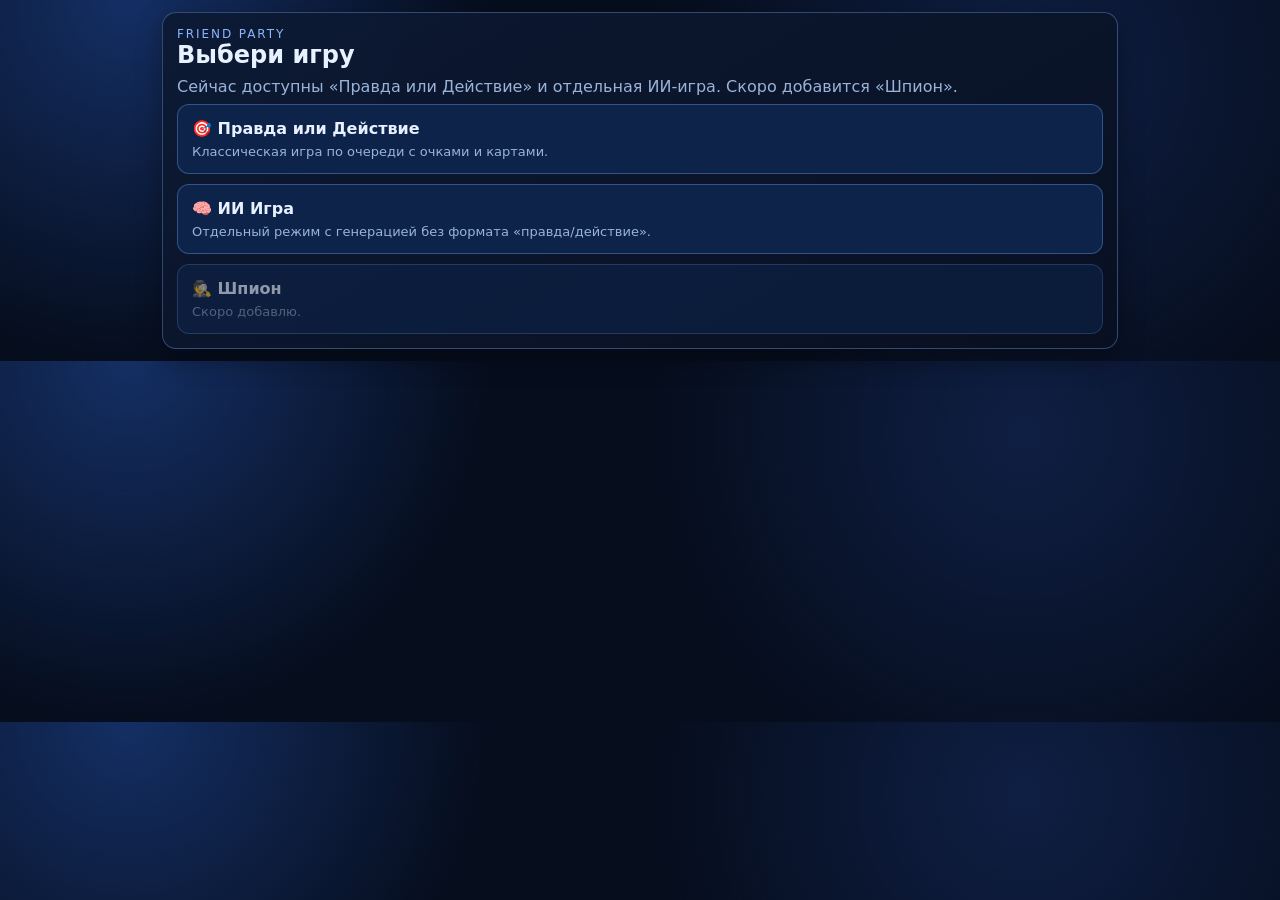
==== commit 675faf21: "Обновить авто-резолв конфликтов под текущий список GitHub" ====
--- a/Index.html
+++ b/Index.html
@@ -3,23 +3,30 @@
 <head>
   <meta charset="UTF-8" />
   <meta name="viewport" content="width=device-width, initial-scale=1.0" />
-  <title>FrendGame — Правда или Действие</title>
-  <link rel="stylesheet" href="styles.css" />
+  <meta http-equiv="Cache-Control" content="no-cache, no-store, must-revalidate" />
+  <meta http-equiv="Pragma" content="no-cache" />
+  <meta http-equiv="Expires" content="0" />
+  <title>FrendGame — мини-игры</title>
+  <link rel="stylesheet" href="styles.css?v=20260210" />
 </head>
 <body>
-  <main class="layout mobile-only">
-    <section id="modeGate" class="panel gate">
-      <p class="eyebrow">ПЕРЕД ИГРОЙ</p>
-      <h1>Выбери режим</h1>
-      <p class="subtitle">Мобильная версия FrendGame: удобно играть в компании с одного телефона.</p>
+  <main class="layout">
+    <section id="gameGate" class="panel gate">
+      <p class="eyebrow">FRIEND PARTY</p>
+      <h1>Выбери игру</h1>
+      <p class="subtitle">Сейчас доступны «Правда или Действие» и отдельная ИИ-игра. Скоро добавится «Шпион».</p>
       <div class="mode-grid">
-        <button class="mode-btn" data-gamemode="classic">
-          <strong>🎲 Классика</strong>
-          <span>Обычный режим «Правда или Действие».</span>
+        <button class="mode-btn" data-game="tod">
+          <strong>🎯 Правда или Действие</strong>
+          <span>Классическая игра по очереди с очками и картами.</span>
         </button>
-        <button class="mode-btn" data-gamemode="ai">
-          <strong>🤖 ИИ режим</strong>
-          <span>Нестандартные задания без ограничений.</span>
+        <button class="mode-btn" data-game="ai">
+          <strong>🧠 ИИ Игра</strong>
+          <span>Отдельный режим с генерацией без формата «правда/действие».</span>
+        </button>
+        <button class="mode-btn" data-game="spy" disabled>
+          <strong>🕵️ Шпион</strong>
+          <span>Скоро добавлю.</span>
         </button>
       </div>
     </section>
@@ -29,11 +36,11 @@
         <div>
           <p class="eyebrow">FRIENDS NIGHT</p>
           <h1>FrendGame</h1>
-          <p class="subtitle">Первый режим: <strong>Правда или Действие</strong>.</p>
+          <p class="subtitle" id="gameSubtitle">Игра: <strong>Правда или Действие</strong>.</p>
           <div id="turnStatus" class="status">Добавь игроков, чтобы начать игру.</div>
         </div>
         <div class="badges">
-          <span id="modeBadge" class="badge">🎲 Режим: Классика</span>
+          <span id="gameBadge" class="badge">🎮 Игра: Правда или Действие</span>
           <span id="difficultyBadge" class="badge">⚡ Сложность: Лёгкий</span>
           <span id="streakBadge" class="badge">🔥 Серия: 0</span>
         </div>
@@ -46,7 +53,7 @@
             <input id="playerName" type="text" placeholder="Введи имя" />
             <button id="addPlayerBtn">Добавить</button>
           </div>
-          <p class="hint">Ходы идут по очереди. Нажми «Рандом», выполни задание и получай карты.</p>
+          <p class="hint">Игроки ходят по очереди. Выполняй задания и прокачивай серию.</p>
           <ul id="playersList" class="list"></ul>
         </article>
 
@@ -58,7 +65,7 @@
               <span id="taskDiff" class="pill">Сложность: —</span>
             </div>
             <h3 id="taskText">Нажми «Рандом», чтобы получить задание</h3>
-            <p id="taskHint" class="hint">Подсказка: карты могут заменить задание на своё.</p>
+            <p id="taskHint" class="hint">Подсказка: карты помогают в сложных моментах.</p>
           </div>
 
           <div class="row controls">
@@ -74,14 +81,16 @@
 
         <article class="panel">
           <h2>Настройки</h2>
-          <label class="switch"><input type="checkbox" id="ultraEnabled" /> Включить уровень «Офигевший»</label>
-          <div class="row">
-            <label for="difficultySelect">Базовая сложность:</label>
-            <select id="difficultySelect">
-              <option value="easy">Лёгкий</option>
-              <option value="hard">Сложный</option>
-              <option value="ultra">Офигевший</option>
-            </select>
+          <div id="difficultyBlock">
+            <label class="switch"><input type="checkbox" id="ultraEnabled" /> Включить уровень «Офигевший»</label>
+            <div class="row">
+              <label for="difficultySelect">Базовая сложность:</label>
+              <select id="difficultySelect">
+                <option value="easy">Лёгкий</option>
+                <option value="hard">Сложный</option>
+                <option value="ultra">Офигевший</option>
+              </select>
+            </div>
           </div>
           <div class="row">
             <button id="helpBtn" class="secondary">🆘 Помощь</button>
@@ -99,6 +108,6 @@
     </section>
   </main>
 
-  <script type="module" src="app.js"></script>
+  <script type="module" src="app.js?v=20260210"></script>
 </body>
 </html>
--- a/styles.css
+++ b/styles.css
@@ -14,7 +14,7 @@
   color: var(--text);
   font-family: Inter, system-ui, sans-serif;
 }
-.layout.mobile-only { max-width: 560px; margin: 0 auto; padding: 12px; display: grid; gap: 10px; }
+.layout { max-width: 980px; margin: 0 auto; padding: 12px; display: grid; gap: 10px; }
 .panel { background: linear-gradient(150deg, rgba(13, 26, 52, .96), rgba(9, 16, 33, .96)); border: 1px solid var(--line); border-radius: 14px; padding: 14px; box-shadow: 0 10px 26px rgba(0, 0, 0, .35); }
 .hidden { display: none !important; }
 .gate h1 { margin: 0 0 8px; }
@@ -45,3 +45,11 @@
 .score-item { display: flex; justify-content: space-between; border: 1px solid var(--line); border-radius: 10px; padding: 8px 10px; background: rgba(10, 24, 50, 0.75); }
 .switch { display: flex; gap: 8px; align-items: center; color: var(--muted); margin-bottom: 10px; }
 .switch input[type="checkbox"] { width: auto; }
+
+.mode-btn:disabled { opacity: .6; cursor: not-allowed; }
+.mode-btn:disabled span { color: #7d94b5; }
+
+@media (min-width: 900px) {
+  .grid { grid-template-columns: repeat(3, minmax(220px, 1fr)); }
+  .wide { grid-column: span 3; }
+}
